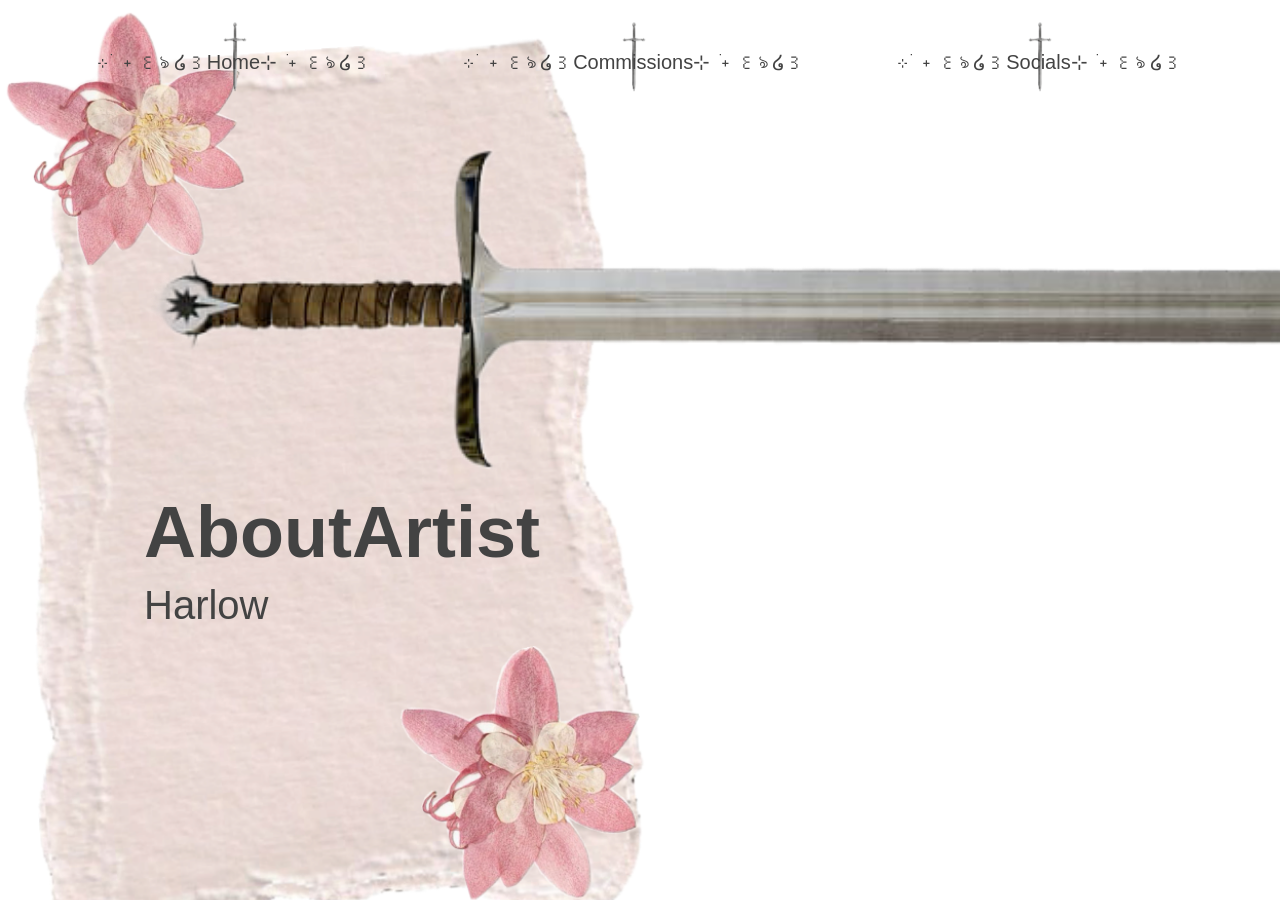
==== aboutArtist.html @ 7508d83f "edits" ====
<!DOCTYPE html>
<html lang="en">
    <head>
    <meta charset="UTF-8">
    <meta name="viewport" content="width=device-width, initial-scale=1.0">
    <title>Building Angelcircuits Webpage</title>
    <link rel="stylesheet" href="style.css">
</head>

<div class="container">
    <header class="nav-bar">
        <nav>
            <ul>
                <li><a href="index.html">⊹ ࣪ ˖ ꒰ঌ ໒꒱Home⊹ ࣪ ˖ ꒰ঌ ໒꒱</a></li>
                <li><a href="commissions.html">⊹ ࣪ ˖ ꒰ঌ ໒꒱Commissions⊹ ࣪ ˖ ꒰ঌ ໒꒱</a></li>
                <li><a href="socials.html">⊹ ࣪ ˖ ꒰ঌ ໒꒱Socials⊹ ࣪ ˖ ꒰ঌ ໒꒱</a></li>
            </ul>
        </nav>
    </header>

    <main class="row">
        <div class="col-text">
            <img src="woodsword.png" alt="Angel Illustration">
            <h1>AboutArtist </h1>
            <p>Harlow</p>
        </div>
        <div class="col-img">

        </div>
    </main>
</div>
---- style.css ----
* {
    margin: 0;
    padding: 0;
    box-sizing: border-box;
    color: rgb(67, 67, 67);
}
@font-face {
  font-family: 'MyCustomFont';
  src: url('Ancient\ Medium.ttf') format('woff2');
  font-size: 40px;
}

* {
  font-family: 'MyCustomFont', sans-serif;
  font-size: 40px;
}
@media (max-width: 600px) {
    body {
        background-size: 600px; 
    }
}
#gate, .container {
    min-height: 100vh;
}
body {
    background-image: url("flowerpattern.png");
    background-repeat: no-repeat;
    background-attachment: fixed;
    background-size: 650px; 
}

#gate {
    position: fixed;
    inset: 0;
    background-image: url("angel.png");
    background-position: center;
    background-size: cover;
    display: flex;
    justify-content: center;
    align-items: center;
    z-index: 9999;
    transition: opacity 0.6s ease;
    padding: 20px;
}

.gate-content {
    text-align: center;
    width: 100%;
    max-width: 600px;
}

h2 {
    font-size: 1.2rem; 
    margin-bottom: 2rem;
    line-height: 1.5;
}

.login-container {
    background: rgba(255, 255, 255, 0.8); 
    padding: 20px;
    border-radius: 15px;
    display: inline-block;
}

#pw {
    padding: 10px;
    border: 1px solid #ccc;
    border-radius: 5px;
    margin-bottom: 10px;
}

.container {
    width: 100%;
    padding: 20px;
}

.nav-bar ul {
    list-style: none;
    text-align: center;
}

.nav-bar li {
    margin: 10px 0;
    display: block; 
}

.nav-bar a {
    text-decoration: none;
    font-size: 20px;
    padding: 20px 20px; 
    display: inline-block; 
    
    background-image: url("swords.webp"); 
    background-size: 50px; 
    background-repeat: no-repeat;
    background-position: center;
    padding-top: 30px;
    
    transition: transform 0.3s ease;
}

.row {
    display: flex;
    flex-direction: column; 
    align-items: center;
    text-align: center;
    margin-top: 40px;
}

.col-text h1 {
    font-size: 1.8rem;
    margin-bottom: 10px;
}

.col-img img {
    max-width: 90%;
    height: auto;
    margin-top: 20px;
}

.shop-grid {
    display: flex;
    flex-wrap: wrap;
    gap: 20px;
    justify-content: center;
    padding: 20px;
}

.item-card {
    background: rgba(255, 255, 255, 0.6); 
    border: 2px solid #e0e0e0;
    border-radius: 15px;
    padding: 15px;
    width: 200px;
    text-align: center;
    transition: transform 0.3s ease;
    box-shadow: 0 4px 10px rgba(0,0,0,0.05);
}

.item-card:hover {
    transform: translateY(-5px); 
}

.item-card img {
    width: 100%;
    height: 180px;
    object-fit: cover; 
    border-radius: 10px;
    margin-bottom: 10px;
}

.item-info h3 {
    font-size: 1.1rem;
    margin: 10px 0;
    color: #555;
}

.price {
    font-weight: bold;
    color: #b5838d; 
    margin-bottom: 10px;
}


@media (min-width: 1000px) {
    .nav-bar li {
        display: inline-block; 
        margin: 0 20px;
    }

    .row {
        flex-direction: row; 
        justify-content: space-around;
        text-align: left;
        padding: 0 10%;
    }

    .col-text {
        flex: 1;
    }

    .col-img {
        flex: 1;
        text-align: right;
    }

    .col-img img {
        max-width: 100%;
    }

    h2 {
        font-size: 2rem;
    }
}
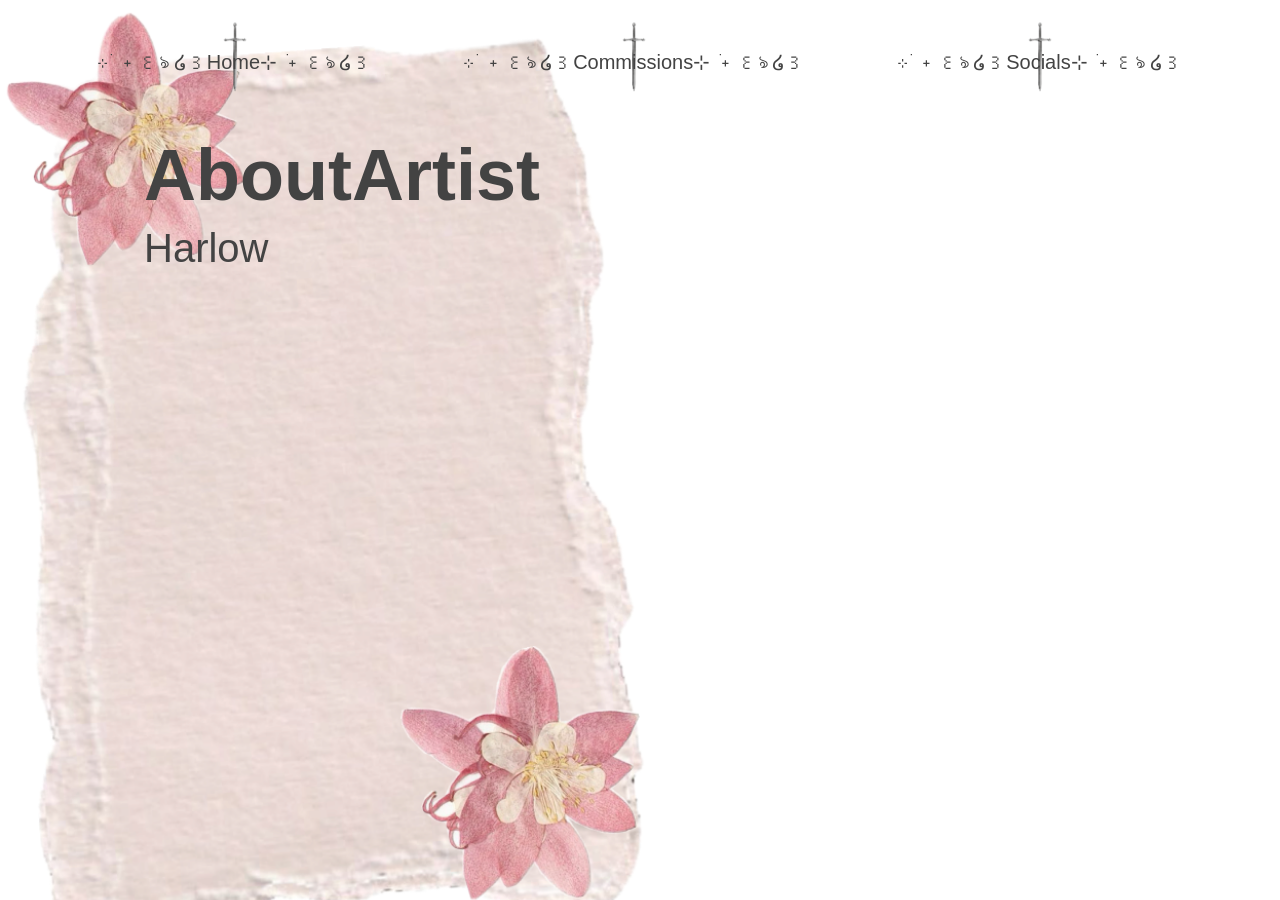
==== commit 480fc523: "edit" ====
--- a/aboutArtist.html
+++ b/aboutArtist.html
@@ -20,7 +20,6 @@
 
     <main class="row">
         <div class="col-text">
-            <img src="woodsword.png" alt="Angel Illustration">
             <h1>AboutArtist </h1>
             <p>Harlow</p>
         </div>
--- a/style.css
+++ b/style.css
@@ -161,6 +161,42 @@
     margin-bottom: 10px;
 }
 
+.lightbox {
+    display: none; 
+    position: fixed;
+    z-index: 10000; 
+    top: 0;
+    left: 0;
+    width: 100%;
+    height: 100%;
+    background-color: rgba(0, 0, 0, 0.9); 
+    justify-content: center;
+    align-items: center;
+}
+
+.lightbox img {
+    max-width: 90%;
+    max-height: 80%;
+    border: 5px solid white;
+    border-radius: 10px;
+    box-shadow: 0 0 20px rgba(255, 133, 162, 0.5); 
+}
+
+.close-btn {
+    position: absolute;
+    top: 30px;
+    right: 50px;
+    font-size: 60px;
+    color: white;
+    cursor: pointer;
+    font-family: Arial, sans-serif;
+}
+
+
+.lightbox.active {
+    display: flex;
+}
+
 
 @media (min-width: 1000px) {
     .nav-bar li {
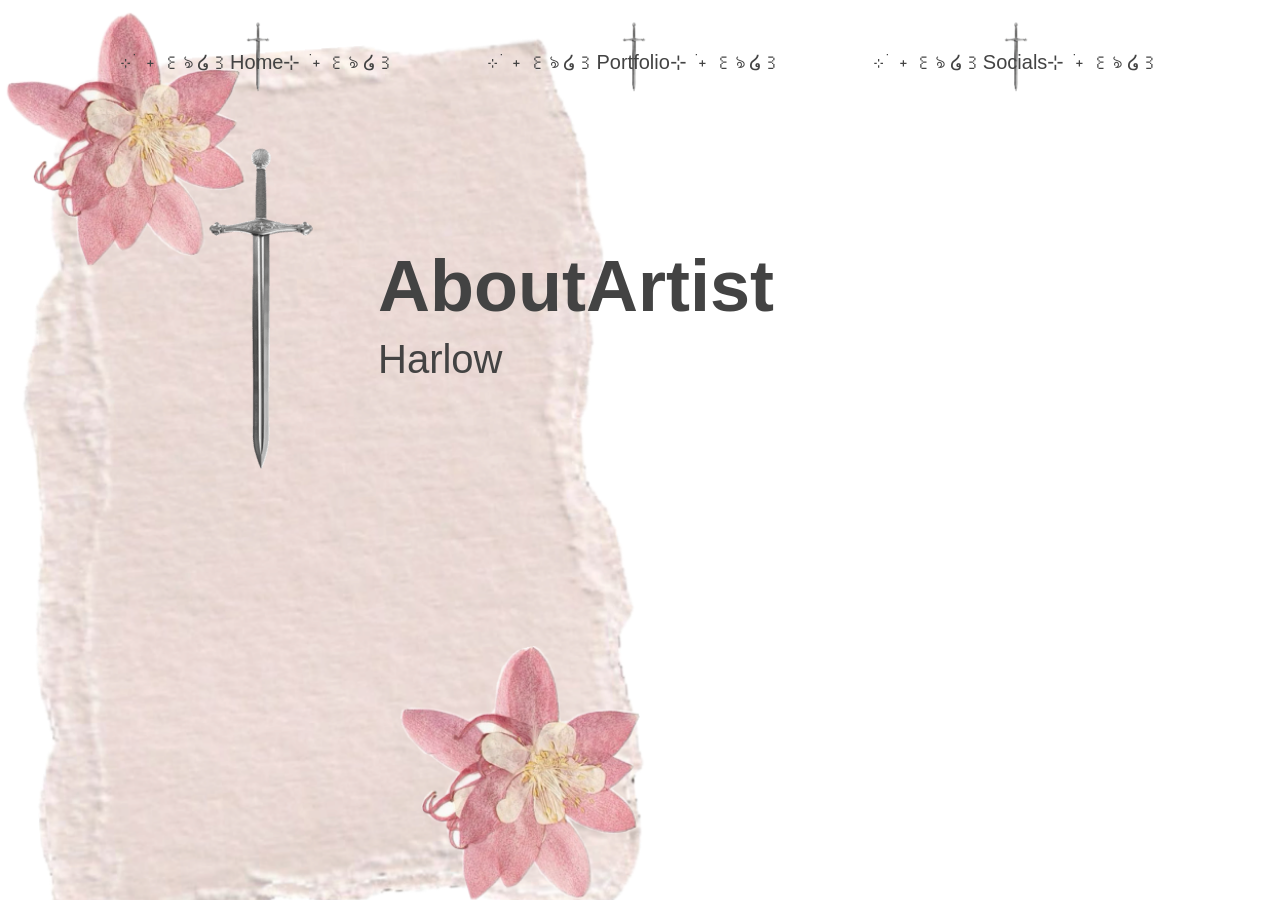
==== commit 39febc10: "edits" ====
--- a/aboutArtist.html
+++ b/aboutArtist.html
@@ -12,13 +12,13 @@
         <nav>
             <ul>
                 <li><a href="index.html">⊹ ࣪ ˖ ꒰ঌ ໒꒱Home⊹ ࣪ ˖ ꒰ঌ ໒꒱</a></li>
-                <li><a href="commissions.html">⊹ ࣪ ˖ ꒰ঌ ໒꒱Commissions⊹ ࣪ ˖ ꒰ঌ ໒꒱</a></li>
+                <li><a href="commissions.html">⊹ ࣪ ˖ ꒰ঌ ໒꒱Portfolio⊹ ࣪ ˖ ꒰ঌ ໒꒱</a></li>
                 <li><a href="socials.html">⊹ ࣪ ˖ ꒰ঌ ໒꒱Socials⊹ ࣪ ˖ ꒰ঌ ໒꒱</a></li>
             </ul>
         </nav>
     </header>
-
     <main class="row">
+        <sword><img src="swords.webp" alt="Angel Illustration"></sword>
         <div class="col-text">
             <h1>AboutArtist </h1>
             <p>Harlow</p>
--- a/style.css
+++ b/style.css
@@ -198,6 +198,7 @@
 }
 
 
+
 @media (min-width: 1000px) {
     .nav-bar li {
         display: inline-block; 
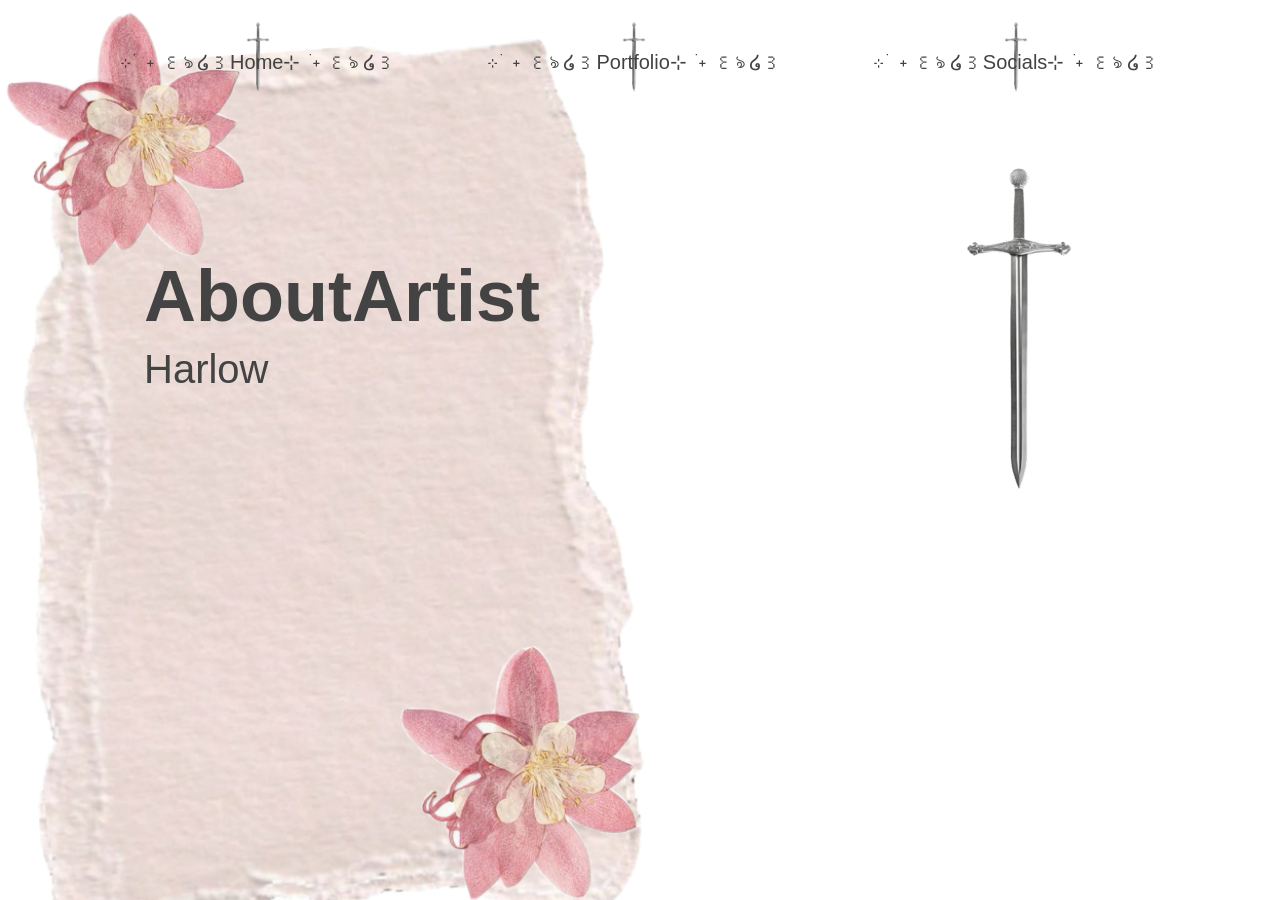
==== commit efb0744c: "update" ====
--- a/aboutArtist.html
+++ b/aboutArtist.html
@@ -3,7 +3,7 @@
     <head>
     <meta charset="UTF-8">
     <meta name="viewport" content="width=device-width, initial-scale=1.0">
-    <title>Building Angelcircuits Webpage</title>
+    <title>Angelcircuits Portfolio</title>
     <link rel="stylesheet" href="style.css">
 </head>
 
@@ -18,12 +18,12 @@
         </nav>
     </header>
     <main class="row">
-        <sword><img src="swords.webp" alt="Angel Illustration"></sword>
         <div class="col-text">
             <h1>AboutArtist </h1>
             <p>Harlow</p>
         </div>
         <div class="col-img">
+            <sword><img src="swords.webp" alt="Angel Illustration"></sword>
 
         </div>
     </main>
--- a/style.css
+++ b/style.css
@@ -199,6 +199,7 @@
 
 
 
+
 @media (min-width: 1000px) {
     .nav-bar li {
         display: inline-block; 
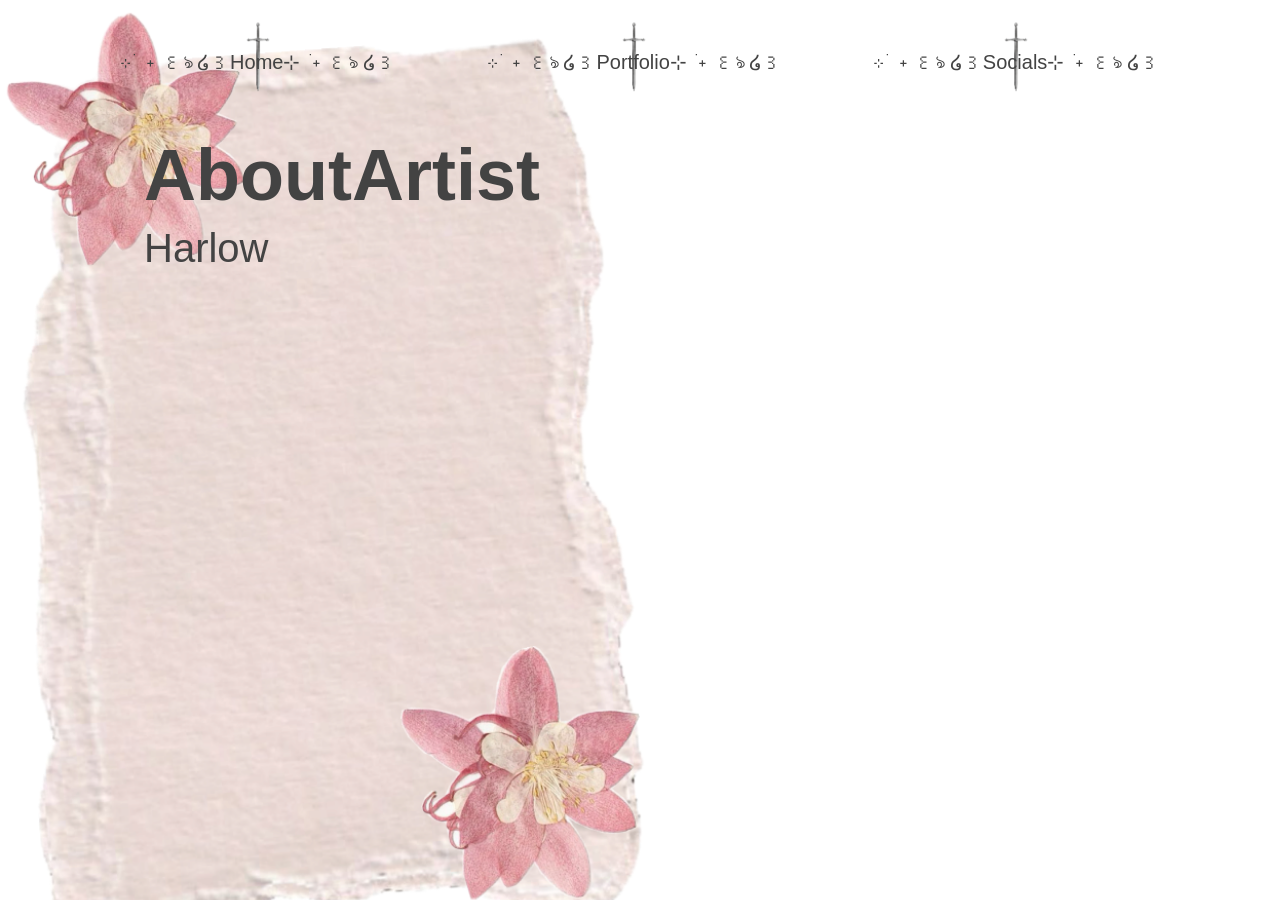
==== commit baa33b6c: "edit" ====
--- a/aboutArtist.html
+++ b/aboutArtist.html
@@ -23,7 +23,6 @@
             <p>Harlow</p>
         </div>
         <div class="col-img">
-            <sword><img src="swords.webp" alt="Angel Illustration"></sword>
 
         </div>
     </main>
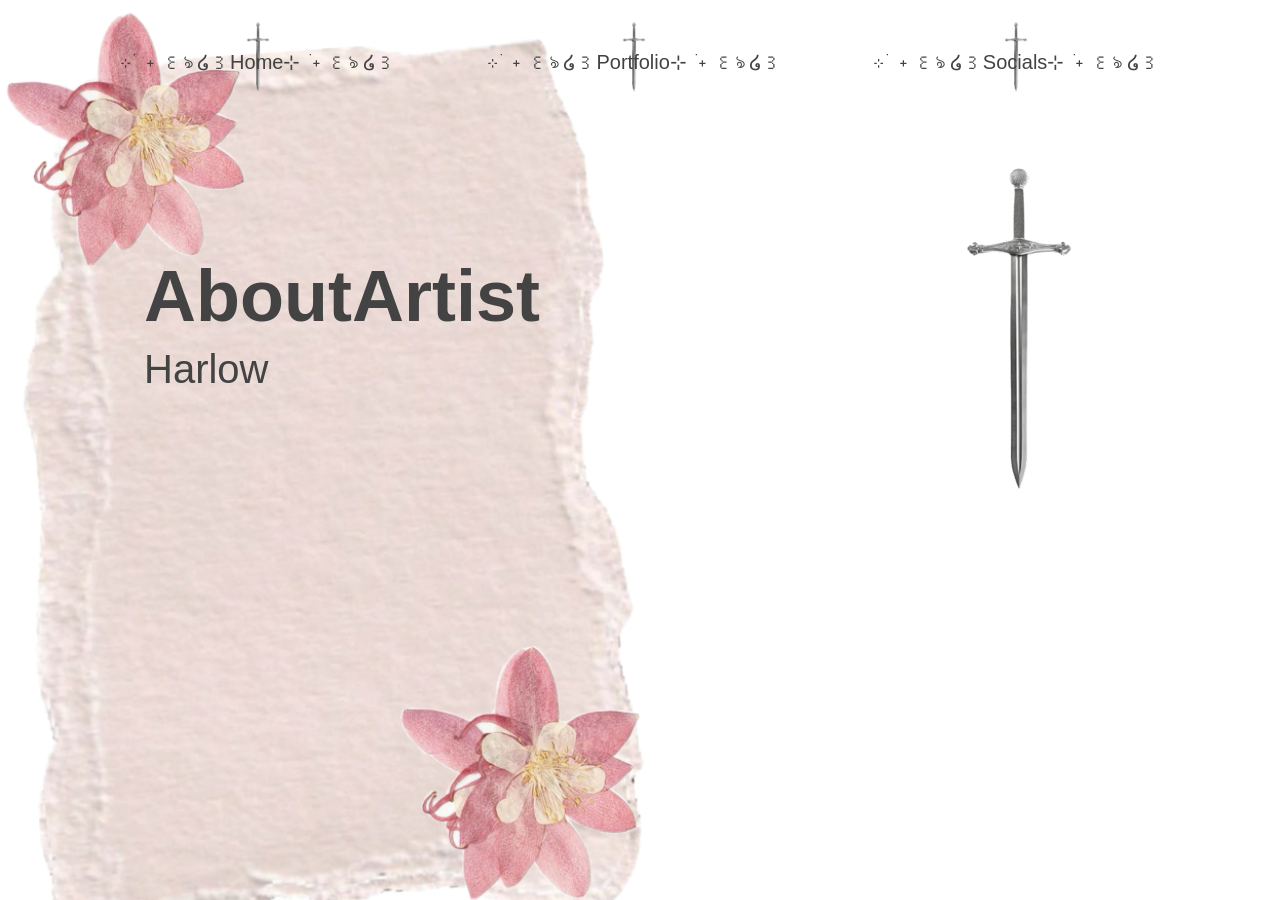
==== commit ced92692: "edit" ====
--- a/aboutArtist.html
+++ b/aboutArtist.html
@@ -23,6 +23,7 @@
             <p>Harlow</p>
         </div>
         <div class="col-img">
+            <sword><img src="swords.webp" alt="Angel Illustration"></sword>
 
         </div>
     </main>
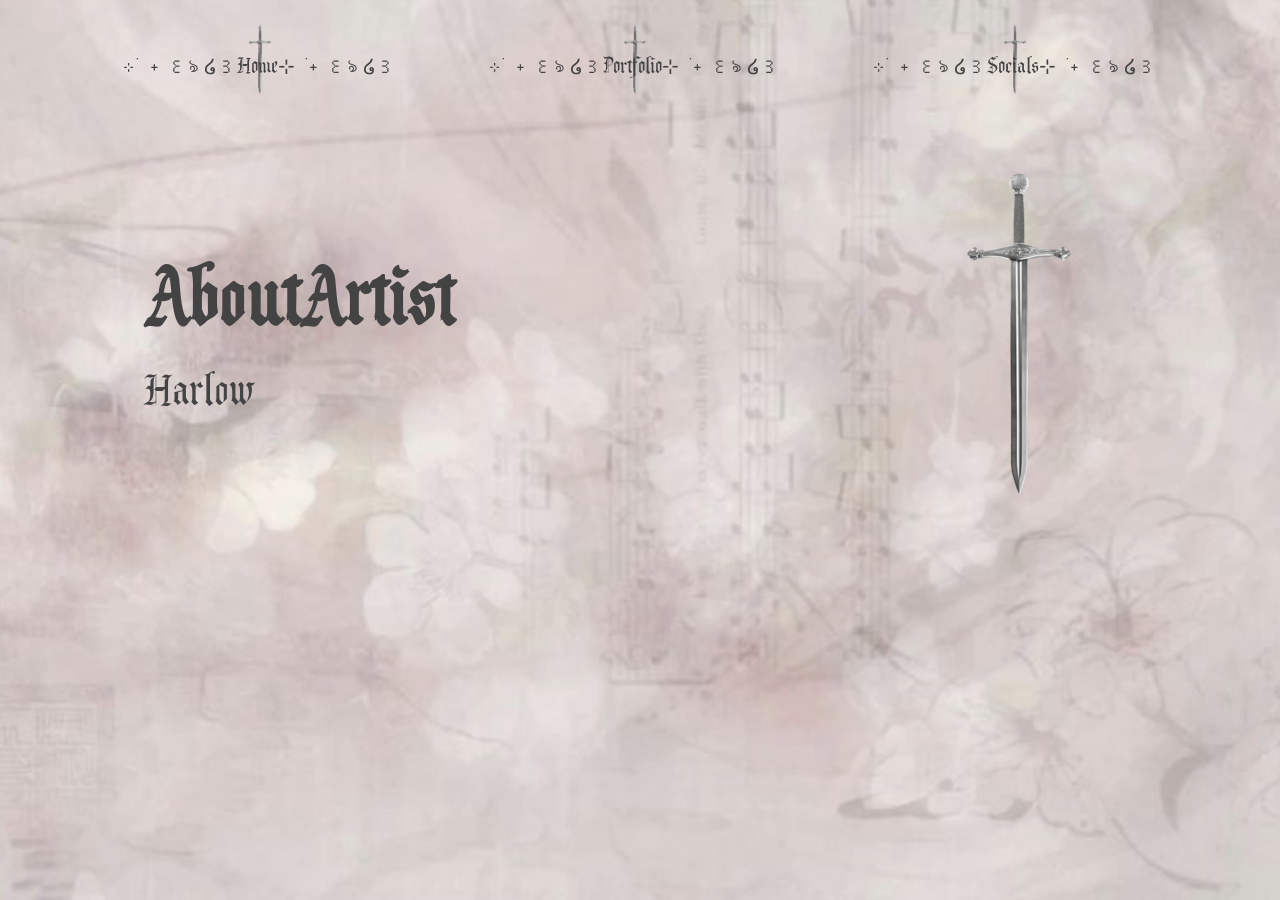
==== commit ddd6222a: "edit" ====
--- a/aboutArtist.html
+++ b/aboutArtist.html
@@ -24,7 +24,6 @@
         </div>
         <div class="col-img">
             <sword><img src="swords.webp" alt="Angel Illustration"></sword>
-
         </div>
     </main>
 </div>
--- a/style.css
+++ b/style.css
@@ -6,7 +6,7 @@
 }
 @font-face {
   font-family: 'MyCustomFont';
-  src: url('Ancient\ Medium.ttf') format('woff2');
+  src: url('PrinceValiant.ttf') format('woff2');
   font-size: 40px;
 }
 
@@ -23,10 +23,11 @@
     min-height: 100vh;
 }
 body {
-    background-image: url("flowerpattern.png");
+    background-image: url("newbackground.png");
     background-repeat: no-repeat;
     background-attachment: fixed;
-    background-size: 650px; 
+    background-size: cover; 
+
 }
 
 #gate {
